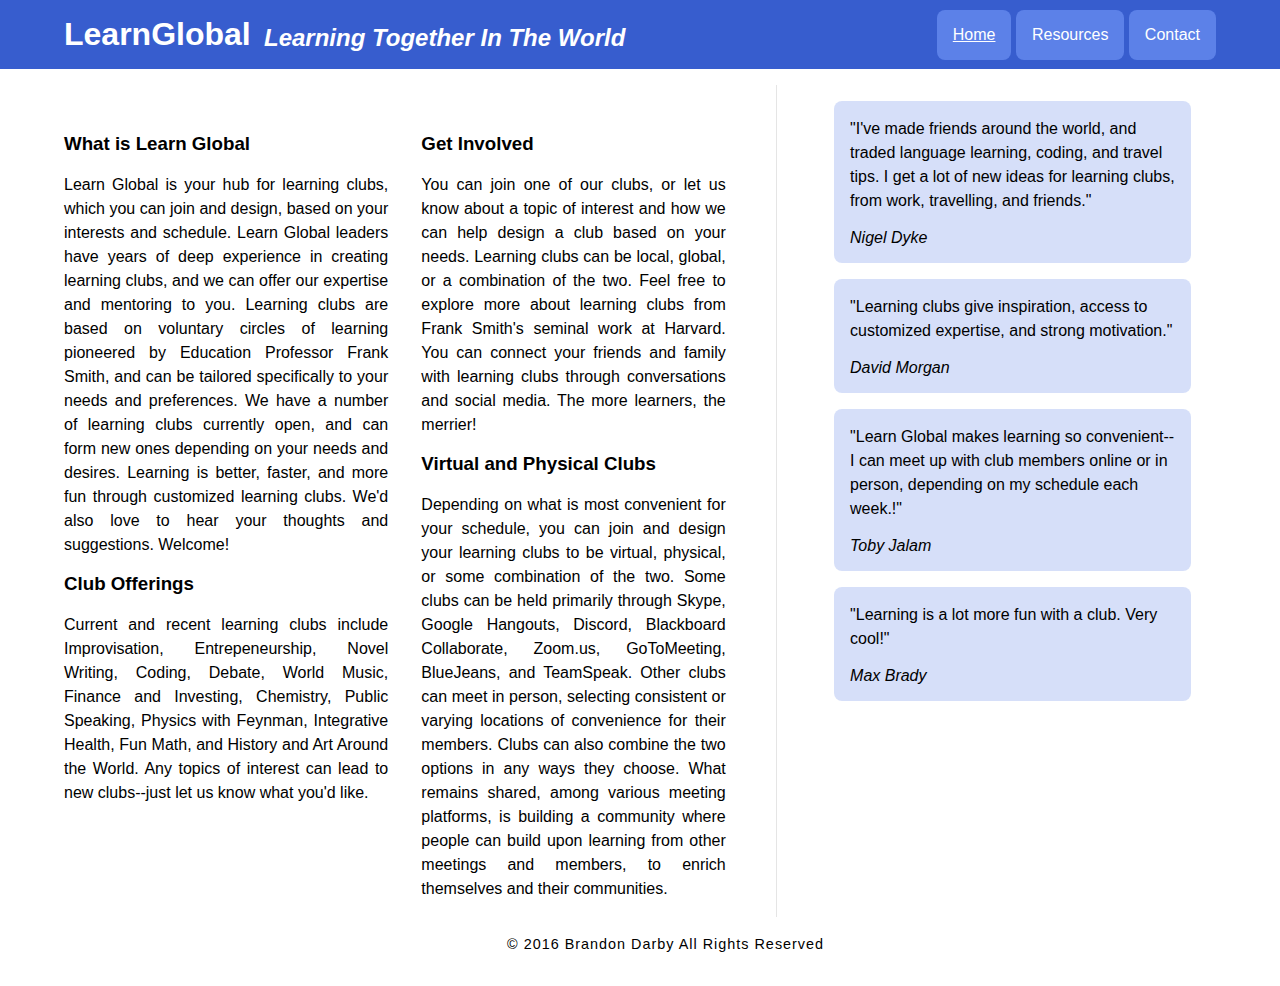
==== index.html @ f5bbc8ef "First commit!" ====
<!DOCTYPE html>
<html>
	<head>
		<link rel="icon" type="image/ico" href="images/favicon.ico"/>
		<!--Meta data: used to display title in browser tabs and by search engines (for their searches and when presenting results)-->
		<title>LearnGlobal Homepage</title>
		<meta http-equiv="Content-Type" content="text/html; charset=utf-8"/>
		<meta name="keywords" content="community,health,fitness,exercise,well-being"/>
		<meta name="description" content="ComsHealth is an organization devoted to promoting health at the community level. The community is happier and healthier when it works together."/>
		<!--Cache control: public document which may be cached-->
		<meta http-equiv="Cache-control" content="public"/>
		<link href="css/main.css" rel="stylesheet" type="text/css" media="all"/>

		<!--This document makes extensive use of the .css file
		Divisions are identified with a specific "id" or "class" which determines,
		based on the .css file, how the division will be formatted.-->
	</head>
	<body>
	<div id="header-wrapper">
		<div id="header" class="container">
			<header>
				<h1>LearnGlobal</h1>
				<h2>Learning Together In The World </h2>
			</header>
			<div id="menu">
				<ul>
					<!--The menu system uses visual clues for navigation. The current tab is coloured.-->
					<!--In addition to the home page, the "Testimonials", "Videos" and "Contact Us" tabs are active.-->
					<!--Inactive tabs have non-working "#" link addresses.-->
					<li class="current_page_item"><a href="index.html">Home</a></li>
					<li><a href="resources.html">Resources</a></li>
					<li><a href="contact.html">Contact</a></li>
				</ul>
			</div>
		</div>
	</div>

	<!--This section of the page uses three columns. The left two columns may be combined into one.-->
	<div id="page-wrapper">
		<div id="page" class="container">
			<div id="content">
				<!--Here the left two columns are split into two.-->
				<div id="two-column">
					<div class="box1">
						<h3>What is Learn Global</h3><br>
						<p>Learn Global is your hub for learning clubs, which you can join and design, based on your interests and schedule. Learn Global leaders have years of deep experience in creating learning clubs, and we can offer our expertise and mentoring to you. Learning clubs are based on voluntary circles of learning pioneered by Education Professor Frank Smith, and can be tailored specifically to your needs and preferences. We have a number of learning clubs currently open, and can form new ones depending on your needs and desires. Learning is better, faster, and more fun through customized learning clubs. We'd also love to hear your thoughts and suggestions. Welcome!<p>
						<h3>Club Offerings</h3><br/>
						<p>Current and recent learning clubs include Improvisation, Entrepeneurship, Novel Writing, Coding, Debate, World Music, Finance and Investing, Chemistry, Public Speaking, Physics with Feynman, Integrative Health, Fun Math, and History and Art Around the World. Any topics of interest can lead to new clubs--just let us know what you'd like.</p>
					</div>
					<div class="box2">
						<h3>Get Involved</h3><br/>
						<p>You can join one of our clubs, or let us know about a topic of interest and how we can help design a club based on your needs. Learning clubs can be local, global, or a combination of the two. Feel free to explore more about learning clubs from Frank Smith's seminal work at Harvard. You can connect your friends and family with learning clubs through conversations and social media. The more learners, the merrier!</p>
						<p></p>
						<h3>Virtual and Physical Clubs</h3><br>
						<p>Depending on what is most convenient for your schedule, you can join and design your learning clubs to be virtual, physical, or some combination of the two. Some clubs can be held primarily through Skype, Google Hangouts, Discord, Blackboard Collaborate, Zoom.us, GoToMeeting, BlueJeans, and TeamSpeak. Other clubs can meet in person, selecting consistent or varying locations of convenience for their members. Clubs can also combine the two options in any ways they choose. What remains shared, among various meeting platforms, is building a community where people can build upon learning from other meetings and members, to enrich themselves and their communities.</p>
					</div>
				</div>
			</div>
			<div id="sidebar">
				<blockquote>
          <p>&quot;I've made friends around the world, and traded language learning, coding, and travel tips. I get a lot of new ideas for learning clubs, from work, travelling, and friends.&quot;</p>
          <cite>Nigel Dyke</cite>
        </blockquote>
				<blockquote>
          <p>&quot;Learning clubs give inspiration, access to customized expertise, and strong motivation.&quot;</p>
          <cite>David Morgan</cite>
        </blockquote>
				<blockquote>
          <p>&quot;Learn Global makes learning so convenient--I can meet up with club members online or in person, depending on my schedule each week.!&quot;</p>
          <cite>Toby Jalam</cite>
        </blockquote>
				<blockquote>
          <p>&quot;Learning is a lot more fun with a club. Very cool!&quot;</p>
          <cite>Max Brady</cite>
        </blockquote>
      </aside>
			</div>
		</div>
	</div>
	<div id="copyright" class="container">
		<p>&copy; 2016 Brandon Darby All Rights Reserved</p>
	</div>


	</body>
</html>
---- css/main.css ----
html {
  margin: 0em;
  padding: 0em;
  font-family: 'Futura', 'Geneva', 'Taahoma', sans-serif;
  box-sizing: border-box;
}

p {
  font-family: 'Taahoma', sans-serif;
}

header h1, {
	margin: 2em;
}

h2 {
  position: absolute;
  top: 1em;
  left: 11em;
  font-style: italic;
}

h3 {
  margin-bottom: 10%;
}

header {
  padding: 1em 1em 1em 4em;
  background-color: #375dce;
  color: white;
  margin-bottom: 1em;
}

#menu > ul {
  list-style: none;
  padding: 0;
  margin: 0;
}

#menu > ul > li {
  display: inline-block;
  margin: .6em 0em 1em 0em;
}

#menu
	{
		position: absolute;
		right: 4em;
		top: 0;
	}

	#menu ul
	{
		display: inline-block;
		padding: 0em 0em 0em 1em;
		text-align: center;
	}

	#menu li
	{
		display: inline-block;
		color: #2E8A2E;
	}

	#menu .current_page_item a
	{
		text-decoration: underline;
	}

#menu > ul > li > a:not(hover) {
  display: inline-block;
  text-decoration: none;
  color: #fff;
  background-color: #5c81e8;
  transition: 0.3s;
  padding: 1em;
  border-radius: 8px;
}

#menu > ul > li > a:hover {
  background-color: #375dce;
  transition: 0.3s;
}

.wrapper
{
	overflow: hidden;
	padding: 1em 0em 1em 0em;
	background: #FFF;
}

#wrapper1
{
	background: #FFF;
}

#wrapper2
{
	overflow: hidden;
	padding: 1em 0em 1em 0em;
	background: #85E085;
	padding: 1em 0em;
}

#page-wrapper
{
	overflow: hidden;
}

#page
{
}

#page .title h2
{
	font-size: 1.60em;
}

#page .h3
{
	color: #FFB547;
}

#page-wrapper2
{
	overflow: hidden;
	background: #EBFAEB;
	padding: 1em 0em;
}

#page2
{
}

#page2 .title h2
{
	font-size: 1.60em;
}

#page2 .h3
{
	color: #FFB547;
}

#content
{
	float: left;
	width: 55%;
	padding-right: 50px;
	border-right: 1px solid rgba(0,0,0,.1);
  text-align: justify;
}

#sidebar
{
	float: right;
	width: 33%;
  margin-right: 3%
}

#sidebar h3
{
	padding-bottom: .50em;
	font-weight: 300;
}

#sidebar .section
{
	margin-top: 3em;
}

#footer
{
	text-align: center;
  background-color: : #97aeef;
}

#copyright
{
	overflow: hidden;
	padding: 1em 0em;
	border-top: 1px solid rgba(255,255,255,0.08);
	text-align: center;
}

#copyright p
{
	letter-spacing: 1px;
	font-size: 0.90em;
}

#copyright a
{
	text-decoration: none;
	color: rgba(255,255,255,0.8);
}

#two-column
{
	padding-top: 3em;
}

#two-column .box1
{
	float: left;
	width: 49%;
}

#two-column .box2
{
	float: right;
	width: 46%;
}


html, body
{
	height: 100%;
}

body
{
	margin: 0px;
	padding: 0px;
	background: #FFFFFF;
	font-size: 12pt;
}

h1, h2, h3
{
	margin: 0;
	padding: 0;
}

p, ol, ul
{
	margin-top: 0;
}

ol, ul
{
	padding: 0;
	list-style: none;
}

p
{
	line-height: 150%;
}

a
{
	color: #E85D4B;
}

a:hover
{
	text-decoration: none;
}


.container:not(#header)
{
  padding-left: 5%;
  padding-right: 1%;
	width: 94%;
}

#header-wrapper
{
	overflow: hidden;
}

#header
{
	position: relative;
}

/* Credit to Professor Kramer for the base for the section of CSS styling below */
blockquote {
	padding: 1em;
	margin-left: 0;
	position: relative;
}
blockquote:after {
	  content: "";
	  background-color: #5c81e8;
	  opacity: 0.25;
	  top: 0;
	  left: 0;
	  bottom: 0;
	  right: 0;
	  position: absolute;
	  z-index: -1;
	  border-radius: 8px;

}

#learning-img {
  height: 100%;
  width: 100%;
}

#learning2-img {
  height: 95%;
  width: 95%;
}

#learning-img-subtitle {
  text-align: center;
}

#resources-list > li > a:not(hover) {
  display: inline-block;
  text-decoration: none;
  color: #3389ff;
}

#resources-list > li > a:hover {
  text-decoration: underline;
}
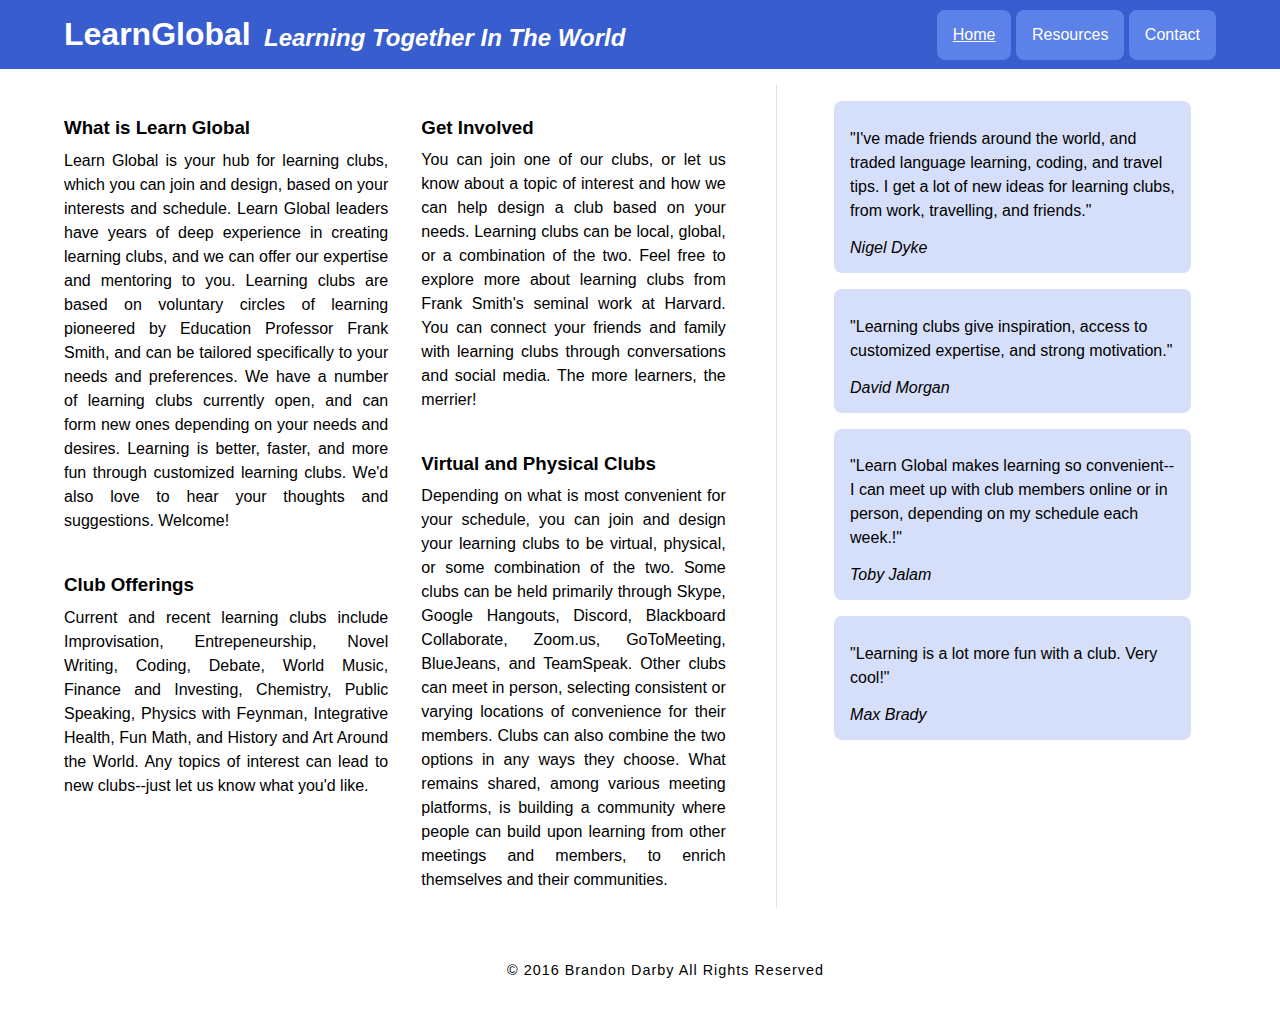
==== commit 06ccb54b: "Cleaned up code" ====
--- a/index.html
+++ b/index.html
@@ -5,53 +5,43 @@
 		<!--Meta data: used to display title in browser tabs and by search engines (for their searches and when presenting results)-->
 		<title>LearnGlobal Homepage</title>
 		<meta http-equiv="Content-Type" content="text/html; charset=utf-8"/>
-		<meta name="keywords" content="community,health,fitness,exercise,well-being"/>
-		<meta name="description" content="ComsHealth is an organization devoted to promoting health at the community level. The community is happier and healthier when it works together."/>
-		<!--Cache control: public document which may be cached-->
-		<meta http-equiv="Cache-control" content="public"/>
+		<meta name="keywords" content="learning,club,collaborative"/>
 		<link href="css/main.css" rel="stylesheet" type="text/css" media="all"/>
-
-		<!--This document makes extensive use of the .css file
-		Divisions are identified with a specific "id" or "class" which determines,
-		based on the .css file, how the division will be formatted.-->
 	</head>
 	<body>
 	<div id="header-wrapper">
 		<div id="header" class="container">
-			<header>
+			<header role="banner">
+				<a href="#maincontent" id="skiptomaincontent">Skip to main content</a>
 				<h1>LearnGlobal</h1>
 				<h2>Learning Together In The World </h2>
 			</header>
-			<div id="menu">
+			<nav>
 				<ul>
-					<!--The menu system uses visual clues for navigation. The current tab is coloured.-->
-					<!--In addition to the home page, the "Testimonials", "Videos" and "Contact Us" tabs are active.-->
-					<!--Inactive tabs have non-working "#" link addresses.-->
 					<li class="current_page_item"><a href="index.html">Home</a></li>
 					<li><a href="resources.html">Resources</a></li>
 					<li><a href="contact.html">Contact</a></li>
 				</ul>
-			</div>
+			</nav>
 		</div>
 	</div>
 
-	<!--This section of the page uses three columns. The left two columns may be combined into one.-->
+	<main id="maincontent">
 	<div id="page-wrapper">
 		<div id="page" class="container">
 			<div id="content">
-				<!--Here the left two columns are split into two.-->
 				<div id="two-column">
 					<div class="box1">
-						<h3>What is Learn Global</h3><br>
+						<h3>What is Learn Global</h3>
 						<p>Learn Global is your hub for learning clubs, which you can join and design, based on your interests and schedule. Learn Global leaders have years of deep experience in creating learning clubs, and we can offer our expertise and mentoring to you. Learning clubs are based on voluntary circles of learning pioneered by Education Professor Frank Smith, and can be tailored specifically to your needs and preferences. We have a number of learning clubs currently open, and can form new ones depending on your needs and desires. Learning is better, faster, and more fun through customized learning clubs. We'd also love to hear your thoughts and suggestions. Welcome!<p>
-						<h3>Club Offerings</h3><br/>
+						<h3>Club Offerings</h3>
 						<p>Current and recent learning clubs include Improvisation, Entrepeneurship, Novel Writing, Coding, Debate, World Music, Finance and Investing, Chemistry, Public Speaking, Physics with Feynman, Integrative Health, Fun Math, and History and Art Around the World. Any topics of interest can lead to new clubs--just let us know what you'd like.</p>
 					</div>
 					<div class="box2">
-						<h3>Get Involved</h3><br/>
+						<h3>Get Involved</h3>
 						<p>You can join one of our clubs, or let us know about a topic of interest and how we can help design a club based on your needs. Learning clubs can be local, global, or a combination of the two. Feel free to explore more about learning clubs from Frank Smith's seminal work at Harvard. You can connect your friends and family with learning clubs through conversations and social media. The more learners, the merrier!</p>
 						<p></p>
-						<h3>Virtual and Physical Clubs</h3><br>
+						<h3>Virtual and Physical Clubs</h3>
 						<p>Depending on what is most convenient for your schedule, you can join and design your learning clubs to be virtual, physical, or some combination of the two. Some clubs can be held primarily through Skype, Google Hangouts, Discord, Blackboard Collaborate, Zoom.us, GoToMeeting, BlueJeans, and TeamSpeak. Other clubs can meet in person, selecting consistent or varying locations of convenience for their members. Clubs can also combine the two options in any ways they choose. What remains shared, among various meeting platforms, is building a community where people can build upon learning from other meetings and members, to enrich themselves and their communities.</p>
 					</div>
 				</div>
@@ -77,6 +67,7 @@
 			</div>
 		</div>
 	</div>
+ 	</main>
 	<div id="copyright" class="container">
 		<p>&copy; 2016 Brandon Darby All Rights Reserved</p>
 	</div>
--- a/css/main.css
+++ b/css/main.css
@@ -1,16 +1,56 @@
 html {
   margin: 0em;
   padding: 0em;
-  font-family: 'Futura', 'Geneva', 'Taahoma', sans-serif;
+  font-family: 'Futura', sans-serif;
   box-sizing: border-box;
 }
 
-p {
-  font-family: 'Taahoma', sans-serif;
-}
-
-header h1, {
-	margin: 2em;
+body
+{
+	margin: 0px;
+	padding: 0px;
+	background: #FFFFFF;
+	font-size: 12pt;
+}
+
+header {
+  padding: 1em 1em 1em 4em;
+  background-color: #375dce;
+  color: white;
+  margin-bottom: 1em;
+}
+
+#skiptomaincontent:not(focus) {
+  display: inline-block;
+  position: absolute;
+  padding: 5px 5px 30px 5px;
+  bottom: 100%;
+  left: 5%;
+  top: -40%;
+  transition: 7s;
+  border-radius: 5px;
+}
+
+#skiptomaincontent:focus {
+  position: absolute;
+  transition: 0.2s;
+  padding: 5px 5px 30px 5px;
+  top: 0;
+  left: 5%;
+  bottom: 80%;
+  background-color: #e5d957;
+  font-weight: bold;
+  border-radius: 5px;
+}
+
+#header-wrapper
+{
+	overflow: hidden;
+}
+
+#header
+{
+	position: relative;
 }
 
 h2 {
@@ -20,54 +60,31 @@
   font-style: italic;
 }
 
-h3 {
-  margin-bottom: 10%;
-}
-
-header {
-  padding: 1em 1em 1em 4em;
-  background-color: #375dce;
-  color: white;
-  margin-bottom: 1em;
-}
-
-#menu > ul {
+nav
+{
+	position: absolute;
+	right: 4em;
+	top: 0;
+}
+
+nav ul
+{
   list-style: none;
-  padding: 0;
-  margin: 0;
-}
-
-#menu > ul > li {
-  display: inline-block;
-  margin: .6em 0em 1em 0em;
-}
-
-#menu
-	{
-		position: absolute;
-		right: 4em;
-		top: 0;
-	}
-
-	#menu ul
-	{
-		display: inline-block;
-		padding: 0em 0em 0em 1em;
-		text-align: center;
-	}
-
-	#menu li
-	{
-		display: inline-block;
-		color: #2E8A2E;
-	}
-
-	#menu .current_page_item a
-	{
-		text-decoration: underline;
-	}
-
-#menu > ul > li > a:not(hover) {
+	display: inline-block;
+	padding: 0em 0em 0em 1em;
+	text-align: center;
+}
+
+nav ul li {
+  display: inline-block;
+}
+
+nav .current_page_item a
+{
+	text-decoration: underline;
+}
+
+nav ul li a:not(hover) {
   display: inline-block;
   text-decoration: none;
   color: #fff;
@@ -75,71 +92,17 @@
   transition: 0.3s;
   padding: 1em;
   border-radius: 8px;
-}
-
-#menu > ul > li > a:hover {
+  margin: .6em 0em 1em 0em;
+}
+
+nav ul li a:hover {
   background-color: #375dce;
   transition: 0.3s;
 }
 
-.wrapper
-{
-	overflow: hidden;
-	padding: 1em 0em 1em 0em;
-	background: #FFF;
-}
-
-#wrapper1
-{
-	background: #FFF;
-}
-
-#wrapper2
-{
-	overflow: hidden;
-	padding: 1em 0em 1em 0em;
-	background: #85E085;
-	padding: 1em 0em;
-}
-
-#page-wrapper
-{
-	overflow: hidden;
-}
-
-#page
-{
-}
-
-#page .title h2
-{
-	font-size: 1.60em;
-}
-
-#page .h3
-{
-	color: #FFB547;
-}
-
-#page-wrapper2
-{
-	overflow: hidden;
-	background: #EBFAEB;
-	padding: 1em 0em;
-}
-
-#page2
-{
-}
-
-#page2 .title h2
-{
-	font-size: 1.60em;
-}
-
-#page2 .h3
-{
-	color: #FFB547;
+p {
+  padding-top: 3%;
+  font-family: 'Taahoma', sans-serif;
 }
 
 #content
@@ -147,7 +110,7 @@
 	float: left;
 	width: 55%;
 	padding-right: 50px;
-	border-right: 1px solid rgba(0,0,0,.1);
+	border-right: 1px solid #e0e0e0;
   text-align: justify;
 }
 
@@ -169,17 +132,10 @@
 	margin-top: 3em;
 }
 
-#footer
-{
-	text-align: center;
-  background-color: : #97aeef;
-}
-
 #copyright
 {
 	overflow: hidden;
 	padding: 1em 0em;
-	border-top: 1px solid rgba(255,255,255,0.08);
 	text-align: center;
 }
 
@@ -197,7 +153,7 @@
 
 #two-column
 {
-	padding-top: 3em;
+	padding-top: 2em;
 }
 
 #two-column .box1
@@ -212,20 +168,6 @@
 	width: 46%;
 }
 
-
-html, body
-{
-	height: 100%;
-}
-
-body
-{
-	margin: 0px;
-	padding: 0px;
-	background: #FFFFFF;
-	font-size: 12pt;
-}
-
 h1, h2, h3
 {
 	margin: 0;
@@ -252,12 +194,6 @@
 {
 	color: #E85D4B;
 }
-
-a:hover
-{
-	text-decoration: none;
-}
-
 
 .container:not(#header)
 {
@@ -266,14 +202,29 @@
 	width: 94%;
 }
 
-#header-wrapper
-{
-	overflow: hidden;
-}
-
-#header
-{
-	position: relative;
+#learning-img {
+  height: 100%;
+  width: 100%;
+  padding-bottom: 10%;
+}
+
+#learning2-img {
+  height: 95%;
+  width: 95%;
+}
+
+#learning-img-subtitle {
+  text-align: center;
+}
+
+#resources-list li a:not(hover) {
+  display: inline-block;
+  text-decoration: none;
+  color: #3389ff;
+}
+
+#resources-list li a:hover {
+  text-decoration: underline;
 }
 
 /* Credit to Professor Kramer for the base for the section of CSS styling below */
@@ -282,6 +233,7 @@
 	margin-left: 0;
 	position: relative;
 }
+
 blockquote:after {
 	  content: "";
 	  background-color: #5c81e8;
@@ -295,27 +247,3 @@
 	  border-radius: 8px;
 
 }
-
-#learning-img {
-  height: 100%;
-  width: 100%;
-}
-
-#learning2-img {
-  height: 95%;
-  width: 95%;
-}
-
-#learning-img-subtitle {
-  text-align: center;
-}
-
-#resources-list > li > a:not(hover) {
-  display: inline-block;
-  text-decoration: none;
-  color: #3389ff;
-}
-
-#resources-list > li > a:hover {
-  text-decoration: underline;
-}
